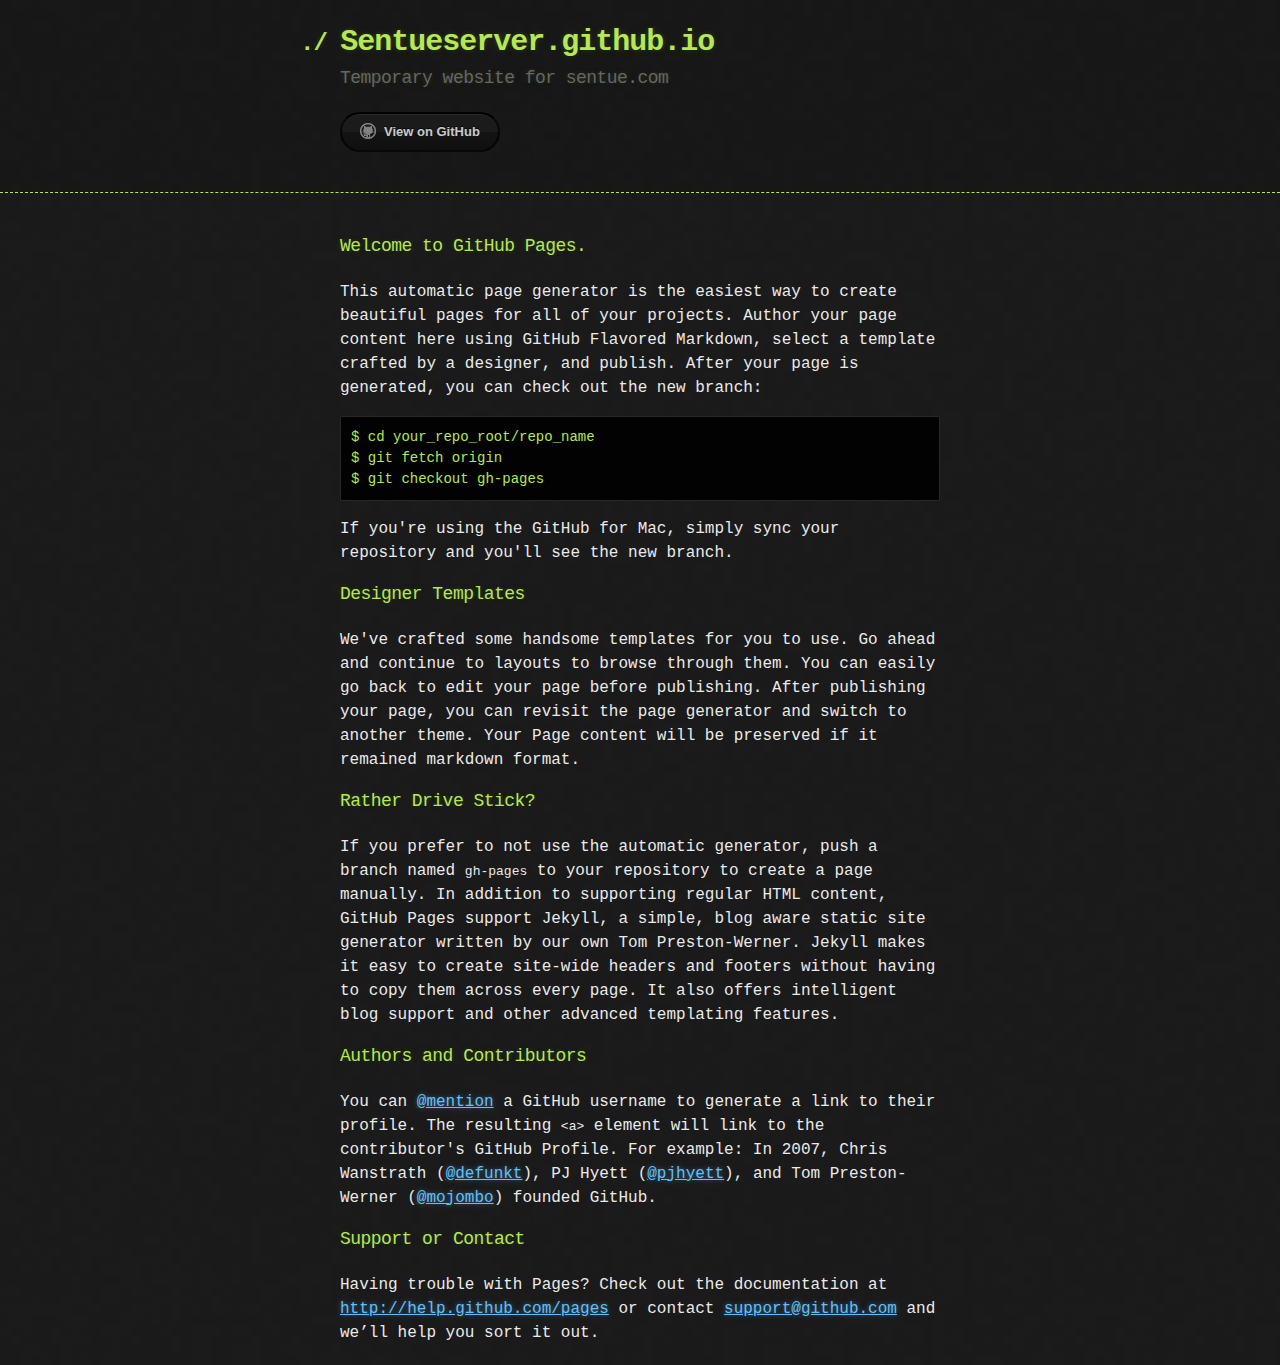
==== index.html @ 036ce302 "Replace master branch with page content via GitHub" ====
<!DOCTYPE html>
<html>
  <head>
    <meta charset='utf-8'>
    <meta http-equiv="X-UA-Compatible" content="chrome=1">

    <link rel="stylesheet" type="text/css" href="stylesheets/stylesheet.css" media="screen" />
    <link rel="stylesheet" type="text/css" href="stylesheets/pygment_trac.css" media="screen" />
    <link rel="stylesheet" type="text/css" href="stylesheets/print.css" media="print" />

    <title>Sentueserver.github.io by SentueServer</title>
  </head>

  <body>

    <header>
      <div class="container">
        <h1>Sentueserver.github.io</h1>
        <h2>Temporary website for sentue.com</h2>

        <section id="downloads">
          <a href="https://github.com/SentueServer" class="btn btn-github"><span class="icon"></span>View on GitHub</a>
        </section>
      </div>
    </header>

    <div class="container">
      <section id="main_content">
        <h3>
<a name="welcome-to-github-pages" class="anchor" href="#welcome-to-github-pages"><span class="octicon octicon-link"></span></a>Welcome to GitHub Pages.</h3>

<p>This automatic page generator is the easiest way to create beautiful pages for all of your projects. Author your page content here using GitHub Flavored Markdown, select a template crafted by a designer, and publish. After your page is generated, you can check out the new branch:</p>

<pre><code>$ cd your_repo_root/repo_name
$ git fetch origin
$ git checkout gh-pages
</code></pre>

<p>If you're using the GitHub for Mac, simply sync your repository and you'll see the new branch.</p>

<h3>
<a name="designer-templates" class="anchor" href="#designer-templates"><span class="octicon octicon-link"></span></a>Designer Templates</h3>

<p>We've crafted some handsome templates for you to use. Go ahead and continue to layouts to browse through them. You can easily go back to edit your page before publishing. After publishing your page, you can revisit the page generator and switch to another theme. Your Page content will be preserved if it remained markdown format.</p>

<h3>
<a name="rather-drive-stick" class="anchor" href="#rather-drive-stick"><span class="octicon octicon-link"></span></a>Rather Drive Stick?</h3>

<p>If you prefer to not use the automatic generator, push a branch named <code>gh-pages</code> to your repository to create a page manually. In addition to supporting regular HTML content, GitHub Pages support Jekyll, a simple, blog aware static site generator written by our own Tom Preston-Werner. Jekyll makes it easy to create site-wide headers and footers without having to copy them across every page. It also offers intelligent blog support and other advanced templating features.</p>

<h3>
<a name="authors-and-contributors" class="anchor" href="#authors-and-contributors"><span class="octicon octicon-link"></span></a>Authors and Contributors</h3>

<p>You can <a href="https://github.com/blog/821" class="user-mention">@mention</a> a GitHub username to generate a link to their profile. The resulting <code>&lt;a&gt;</code> element will link to the contributor's GitHub Profile. For example: In 2007, Chris Wanstrath (<a href="https://github.com/defunkt" class="user-mention">@defunkt</a>), PJ Hyett (<a href="https://github.com/pjhyett" class="user-mention">@pjhyett</a>), and Tom Preston-Werner (<a href="https://github.com/mojombo" class="user-mention">@mojombo</a>) founded GitHub.</p>

<h3>
<a name="support-or-contact" class="anchor" href="#support-or-contact"><span class="octicon octicon-link"></span></a>Support or Contact</h3>

<p>Having trouble with Pages? Check out the documentation at <a href="http://help.github.com/pages">http://help.github.com/pages</a> or contact <a href="mailto:support@github.com">support@github.com</a> and we’ll help you sort it out.</p>
      </section>
    </div>

    
  </body>
</html>
---- stylesheets/stylesheet.css ----
body {
  margin: 0;
  padding: 0;
  background: #151515 url("../images/bkg.png") 0 0;
  color: #eaeaea;
  font: 16px;
  line-height: 1.5;
  font-family: Monaco, "Bitstream Vera Sans Mono", "Lucida Console", Terminal, monospace;
}

/* General & 'Reset' Stuff */

.container {
  width: 90%;
  max-width: 600px;
  margin: 0 auto;
}

section {
  display: block;
  margin: 0 0 20px 0;
}

h1, h2, h3, h4, h5, h6 {
  margin: 0 0 20px;
}

li {
  line-height: 1.4 ;
}

/* Header, <header>
   header   - container
   h1       - project name
   h2       - project description
*/

header {
  background: rgba(0, 0, 0, 0.1);
  width: 100%;
  border-bottom: 1px dashed #b5e853;
  padding: 20px 0;
  margin: 0 0 40px 0;
}

header h1 {
  font-size: 30px;
  line-height: 1.5;
  margin: 0 0 0 -40px;
  font-weight: bold;
  font-family: Monaco, "Bitstream Vera Sans Mono", "Lucida Console", Terminal, monospace;
  color: #b5e853;
  text-shadow: 0 1px 1px rgba(0, 0, 0, 0.1),
               0 0 5px rgba(181, 232, 83, 0.1),
               0 0 10px rgba(181, 232, 83, 0.1);
  letter-spacing: -1px;
  -webkit-font-smoothing: antialiased;
}

header h1:before {
  content: "./ ";
  font-size: 24px;
}

header h2 {
  font-size: 18px;
  font-weight: 300;
  color: #666;
}

#downloads .btn {
  display: inline-block;
  text-align: center;
  margin: 0;
}

/* Main Content
*/

#main_content {
  width: 100%;
  -webkit-font-smoothing: antialiased;
}
section img {
  max-width: 100%
}

h1, h2, h3, h4, h5, h6 {
  font-weight: normal;
  font-family: Monaco, "Bitstream Vera Sans Mono", "Lucida Console", Terminal, monospace;
  color: #b5e853;
  letter-spacing: -0.03em;
  text-shadow: 0 1px 1px rgba(0, 0, 0, 0.1),
               0 0 5px rgba(181, 232, 83, 0.1),
               0 0 10px rgba(181, 232, 83, 0.1);
}

#main_content h1 {
  font-size: 30px;
}

#main_content h2 {
  font-size: 24px;
}

#main_content h3 {
  font-size: 18px;
}

#main_content h4 {
  font-size: 14px;
}

#main_content h5 {
  font-size: 12px;
  text-transform: uppercase;
  margin: 0 0 5px 0;
}

#main_content h6 {
  font-size: 12px;
  text-transform: uppercase;
  color: #999;
  margin: 0 0 5px 0;
}

dt {
  font-style: italic;
  font-weight: bold;
}

ul li {
  list-style: none;
}

ul li:before {
  content: ">>";
  font-family: Monaco, "Bitstream Vera Sans Mono", "Lucida Console", Terminal, monospace;
  font-size: 13px;
  color: #b5e853;
  margin-left: -37px;
  margin-right: 21px;
  line-height: 16px;
}

blockquote {
  color: #aaa;
  padding-left: 10px;
  border-left: 1px dotted #666;
}

pre {
  background: rgba(0, 0, 0, 0.9);
  border: 1px solid rgba(255, 255, 255, 0.15);
  padding: 10px;
  font-size: 14px;
  color: #b5e853;
  border-radius: 2px;
  -moz-border-radius: 2px;
  -webkit-border-radius: 2px;
  text-wrap: normal;
  overflow: auto;
  overflow-y: hidden;
}

table {
  width: 100%;
  margin: 0 0 20px 0;
}

th {
  text-align: left;
  border-bottom: 1px dashed #b5e853;
  padding: 5px 10px;
}

td {
  padding: 5px 10px;
}

hr {
  height: 0;
  border: 0;
  border-bottom: 1px dashed #b5e853;
  color: #b5e853;
}

/* Buttons
*/

.btn {
  display: inline-block;
  background: -webkit-linear-gradient(top, rgba(40, 40, 40, 0.3), rgba(35, 35, 35, 0.3) 50%, rgba(10, 10, 10, 0.3) 50%, rgba(0, 0, 0, 0.3));
  padding: 8px 18px;
  border-radius: 50px;
  border: 2px solid rgba(0, 0, 0, 0.7);
  border-bottom: 2px solid rgba(0, 0, 0, 0.7);
  border-top: 2px solid rgba(0, 0, 0, 1);
  color: rgba(255, 255, 255, 0.8);
  font-family: Helvetica, Arial, sans-serif;
  font-weight: bold;
  font-size: 13px;
  text-decoration: none;
  text-shadow: 0 -1px 0 rgba(0, 0, 0, 0.75);
  box-shadow: inset 0 1px 0 rgba(255, 255, 255, 0.05);
}

.btn:hover {
  background: -webkit-linear-gradient(top, rgba(40, 40, 40, 0.6), rgba(35, 35, 35, 0.6) 50%, rgba(10, 10, 10, 0.8) 50%, rgba(0, 0, 0, 0.8));
}

.btn .icon {
  display: inline-block;
  width: 16px;
  height: 16px;
  margin: 1px 8px 0 0;
  float: left;
}

.btn-github .icon {
  opacity: 0.6;
  background: url("../images/blacktocat.png") 0 0 no-repeat;
}

/* Links
   a, a:hover, a:visited
*/

a {
  color: #63c0f5;
  text-shadow: 0 0 5px rgba(104, 182, 255, 0.5);
}

/* Clearfix */

.cf:before, .cf:after {
  content:"";
  display:table;
}

.cf:after {
  clear:both;
}

.cf {
  zoom:1;
}
---- stylesheets/pygment_trac.css ----
.highlight .c { color: #999988; font-style: italic } /* Comment */
.highlight .err { color: #a61717; background-color: #e3d2d2 } /* Error */
.highlight .k { font-weight: bold } /* Keyword */
.highlight .o { font-weight: bold } /* Operator */
.highlight .cm { color: #999988; font-style: italic } /* Comment.Multiline */
.highlight .cp { color: #999999; font-weight: bold } /* Comment.Preproc */
.highlight .c1 { color: #999988; font-style: italic } /* Comment.Single */
.highlight .cs { color: #999999; font-weight: bold; font-style: italic } /* Comment.Special */
.highlight .gd { color: #000000; background-color: #ffdddd } /* Generic.Deleted */
.highlight .gd .x { color: #000000; background-color: #ffaaaa } /* Generic.Deleted.Specific */
.highlight .ge { font-style: italic } /* Generic.Emph */
.highlight .gr { color: #aa0000 } /* Generic.Error */
.highlight .gh { color: #999999 } /* Generic.Heading */
.highlight .gi { color: #000000; background-color: #ddffdd } /* Generic.Inserted */
.highlight .gi .x { color: #000000; background-color: #aaffaa } /* Generic.Inserted.Specific */
.highlight .go { color: #888888 } /* Generic.Output */
.highlight .gp { color: #555555 } /* Generic.Prompt */
.highlight .gs { font-weight: bold } /* Generic.Strong */
.highlight .gu { color: #800080; font-weight: bold; } /* Generic.Subheading */
.highlight .gt { color: #aa0000 } /* Generic.Traceback */
.highlight .kc { font-weight: bold } /* Keyword.Constant */
.highlight .kd { font-weight: bold } /* Keyword.Declaration */
.highlight .kn { font-weight: bold } /* Keyword.Namespace */
.highlight .kp { font-weight: bold } /* Keyword.Pseudo */
.highlight .kr { font-weight: bold } /* Keyword.Reserved */
.highlight .kt { color: #445588; font-weight: bold } /* Keyword.Type */
.highlight .m { color: #009999 } /* Literal.Number */
.highlight .s { color: #d14 } /* Literal.String */
.highlight .na { color: #008080 } /* Name.Attribute */
.highlight .nb { color: #0086B3 } /* Name.Builtin */
.highlight .nc { color: #445588; font-weight: bold } /* Name.Class */
.highlight .no { color: #008080 } /* Name.Constant */
.highlight .ni { color: #800080 } /* Name.Entity */
.highlight .ne { color: #990000; font-weight: bold } /* Name.Exception */
.highlight .nf { color: #990000; font-weight: bold } /* Name.Function */
.highlight .nn { color: #555555 } /* Name.Namespace */
.highlight .nt { color: #CBDFFF } /* Name.Tag */
.highlight .nv { color: #008080 } /* Name.Variable */
.highlight .ow { font-weight: bold } /* Operator.Word */
.highlight .w { color: #bbbbbb } /* Text.Whitespace */
.highlight .mf { color: #009999 } /* Literal.Number.Float */
.highlight .mh { color: #009999 } /* Literal.Number.Hex */
.highlight .mi { color: #009999 } /* Literal.Number.Integer */
.highlight .mo { color: #009999 } /* Literal.Number.Oct */
.highlight .sb { color: #d14 } /* Literal.String.Backtick */
.highlight .sc { color: #d14 } /* Literal.String.Char */
.highlight .sd { color: #d14 } /* Literal.String.Doc */
.highlight .s2 { color: #d14 } /* Literal.String.Double */
.highlight .se { color: #d14 } /* Literal.String.Escape */
.highlight .sh { color: #d14 } /* Literal.String.Heredoc */
.highlight .si { color: #d14 } /* Literal.String.Interpol */
.highlight .sx { color: #d14 } /* Literal.String.Other */
.highlight .sr { color: #009926 } /* Literal.String.Regex */
.highlight .s1 { color: #d14 } /* Literal.String.Single */
.highlight .ss { color: #990073 } /* Literal.String.Symbol */
.highlight .bp { color: #999999 } /* Name.Builtin.Pseudo */
.highlight .vc { color: #008080 } /* Name.Variable.Class */
.highlight .vg { color: #008080 } /* Name.Variable.Global */
.highlight .vi { color: #008080 } /* Name.Variable.Instance */
.highlight .il { color: #009999 } /* Literal.Number.Integer.Long */

.type-csharp .highlight .k { color: #0000FF }
.type-csharp .highlight .kt { color: #0000FF }
.type-csharp .highlight .nf { color: #000000; font-weight: normal }
.type-csharp .highlight .nc { color: #2B91AF }
.type-csharp .highlight .nn { color: #000000 }
.type-csharp .highlight .s { color: #A31515 }
.type-csharp .highlight .sc { color: #A31515 }
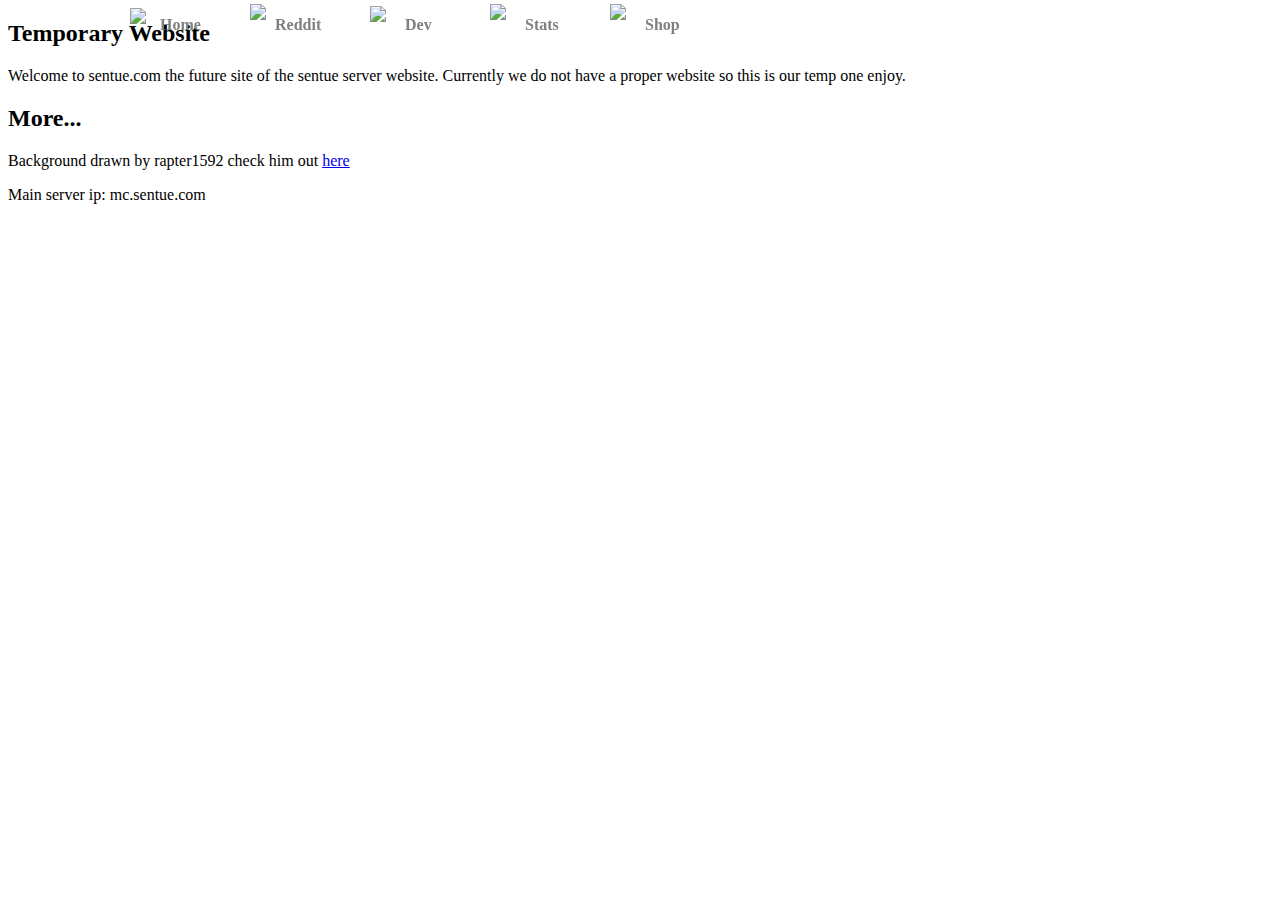
==== commit bf3ffd43: "Update index.html" ====
--- a/index.html
+++ b/index.html
@@ -1,65 +1,54 @@
 <!DOCTYPE html>
 <html>
-  <head>
-    <meta charset='utf-8'>
-    <meta http-equiv="X-UA-Compatible" content="chrome=1">
+<head>
+<title> Sentue </title>
+<link href="http://sentue.com/sentue/resources/favicon.ico" rel="shortcut icon" type="image/x-icon" />
+</head>
+<body background="http://sentue.com/sentue/resources/background.jpg">
 
-    <link rel="stylesheet" type="text/css" href="stylesheets/stylesheet.css" media="screen" />
-    <link rel="stylesheet" type="text/css" href="stylesheets/pygment_trac.css" media="screen" />
-    <link rel="stylesheet" type="text/css" href="stylesheets/print.css" media="print" />
+<link rel="stylesheet" type="text/css" href="http://sentue.com/sentue/resources/Style.css">
 
-    <title>Sentueserver.github.io by SentueServer</title>
-  </head>
+<div id="head">			
 
-  <body>
+<a href="http://sentue.com" title="Home" style="color:gray;">
+<img style="top:8px; left:130px; position: fixed;"src="http://sentue.com/sentue/resources/Logo_Small.png"></img>
+<b><p style="top:0px; left:160px; position: fixed;" text=gray>Home</p></b>
+<a>
+<a href="http://reddit.com/r/sentue" style="color:gray;">
+<img style="top:4px; left:250px; position: fixed;"src="http://sentue.com/sentue/resources/Alien.png"></img>
+<b><p style="top:0px; left:275px; position: fixed;" text=gray>Reddit</p></b>
+<a>
+<a href="http://dev.sentue.com" style="color:gray;">
+<img style="top:6px; left:370px; position: fixed;"src="http://sentue.com/sentue/resources/Dev.png"></img>
+<b><p style="top:0px; left:405px; position: fixed;" text=gray>Dev</p></b>
+<a>
+<a href="http://sentue.com/sentue/stats" style="color:gray;">
+<img style="top:4px; left:490px; position: fixed;"src="http://sentue.com/sentue/resources/Stats.gif"></img>
+<b><p style="top:0px; left:525px; position: fixed;" text=gray>Stats</p></b>
+<a>
+<a href="http://sentue.com/sentue/shop" style="color:gray;">
+<img style="top:4px; left:610px; position: fixed;"src="http://sentue.com/sentue/resources/Shop.png"></img>
+<b><p style="top:0px; left:645px; position: fixed;" text=gray>Shop</p></b>
+<a>
+</div>
 
-    <header>
-      <div class="container">
-        <h1>Sentueserver.github.io</h1>
-        <h2>Temporary website for sentue.com</h2>
+<div id="bottom"></div>
 
-        <section id="downloads">
-          <a href="https://github.com/SentueServer" class="btn btn-github"><span class="icon"></span>View on GitHub</a>
-        </section>
-      </div>
-    </header>
+<div id="background" align=left>
 
-    <div class="container">
-      <section id="main_content">
-        <h3>
-<a name="welcome-to-github-pages" class="anchor" href="#welcome-to-github-pages"><span class="octicon octicon-link"></span></a>Welcome to GitHub Pages.</h3>
+<div id="NewsPost">
+  <h2 align=left>Temporary Website</h2>
+  <p align=left>Welcome to sentue.com the future site of the sentue server website. Currently we do not have a proper website so this is our temp one enjoy.</p>
+</div>
 
-<p>This automatic page generator is the easiest way to create beautiful pages for all of your projects. Author your page content here using GitHub Flavored Markdown, select a template crafted by a designer, and publish. After your page is generated, you can check out the new branch:</p>
+<div id="NewsPost" style="width: 1040px; margin-top: 20px;">
+	<h2 align=left> More... </h2>
+	<p align=left> Background drawn by rapter1592 check him out <a href="http://www.reddit.com/user/rapter1592">here</a> </p>
+	<p align=left> Main server ip: mc.sentue.com </p>
+</div>
 
-<pre><code>$ cd your_repo_root/repo_name
-$ git fetch origin
-$ git checkout gh-pages
-</code></pre>
 
-<p>If you're using the GitHub for Mac, simply sync your repository and you'll see the new branch.</p>
+</div>
 
-<h3>
-<a name="designer-templates" class="anchor" href="#designer-templates"><span class="octicon octicon-link"></span></a>Designer Templates</h3>
-
-<p>We've crafted some handsome templates for you to use. Go ahead and continue to layouts to browse through them. You can easily go back to edit your page before publishing. After publishing your page, you can revisit the page generator and switch to another theme. Your Page content will be preserved if it remained markdown format.</p>
-
-<h3>
-<a name="rather-drive-stick" class="anchor" href="#rather-drive-stick"><span class="octicon octicon-link"></span></a>Rather Drive Stick?</h3>
-
-<p>If you prefer to not use the automatic generator, push a branch named <code>gh-pages</code> to your repository to create a page manually. In addition to supporting regular HTML content, GitHub Pages support Jekyll, a simple, blog aware static site generator written by our own Tom Preston-Werner. Jekyll makes it easy to create site-wide headers and footers without having to copy them across every page. It also offers intelligent blog support and other advanced templating features.</p>
-
-<h3>
-<a name="authors-and-contributors" class="anchor" href="#authors-and-contributors"><span class="octicon octicon-link"></span></a>Authors and Contributors</h3>
-
-<p>You can <a href="https://github.com/blog/821" class="user-mention">@mention</a> a GitHub username to generate a link to their profile. The resulting <code>&lt;a&gt;</code> element will link to the contributor's GitHub Profile. For example: In 2007, Chris Wanstrath (<a href="https://github.com/defunkt" class="user-mention">@defunkt</a>), PJ Hyett (<a href="https://github.com/pjhyett" class="user-mention">@pjhyett</a>), and Tom Preston-Werner (<a href="https://github.com/mojombo" class="user-mention">@mojombo</a>) founded GitHub.</p>
-
-<h3>
-<a name="support-or-contact" class="anchor" href="#support-or-contact"><span class="octicon octicon-link"></span></a>Support or Contact</h3>
-
-<p>Having trouble with Pages? Check out the documentation at <a href="http://help.github.com/pages">http://help.github.com/pages</a> or contact <a href="mailto:support@github.com">support@github.com</a> and we’ll help you sort it out.</p>
-      </section>
-    </div>
-
-    
-  </body>
-</html>+</body>
+</html>
